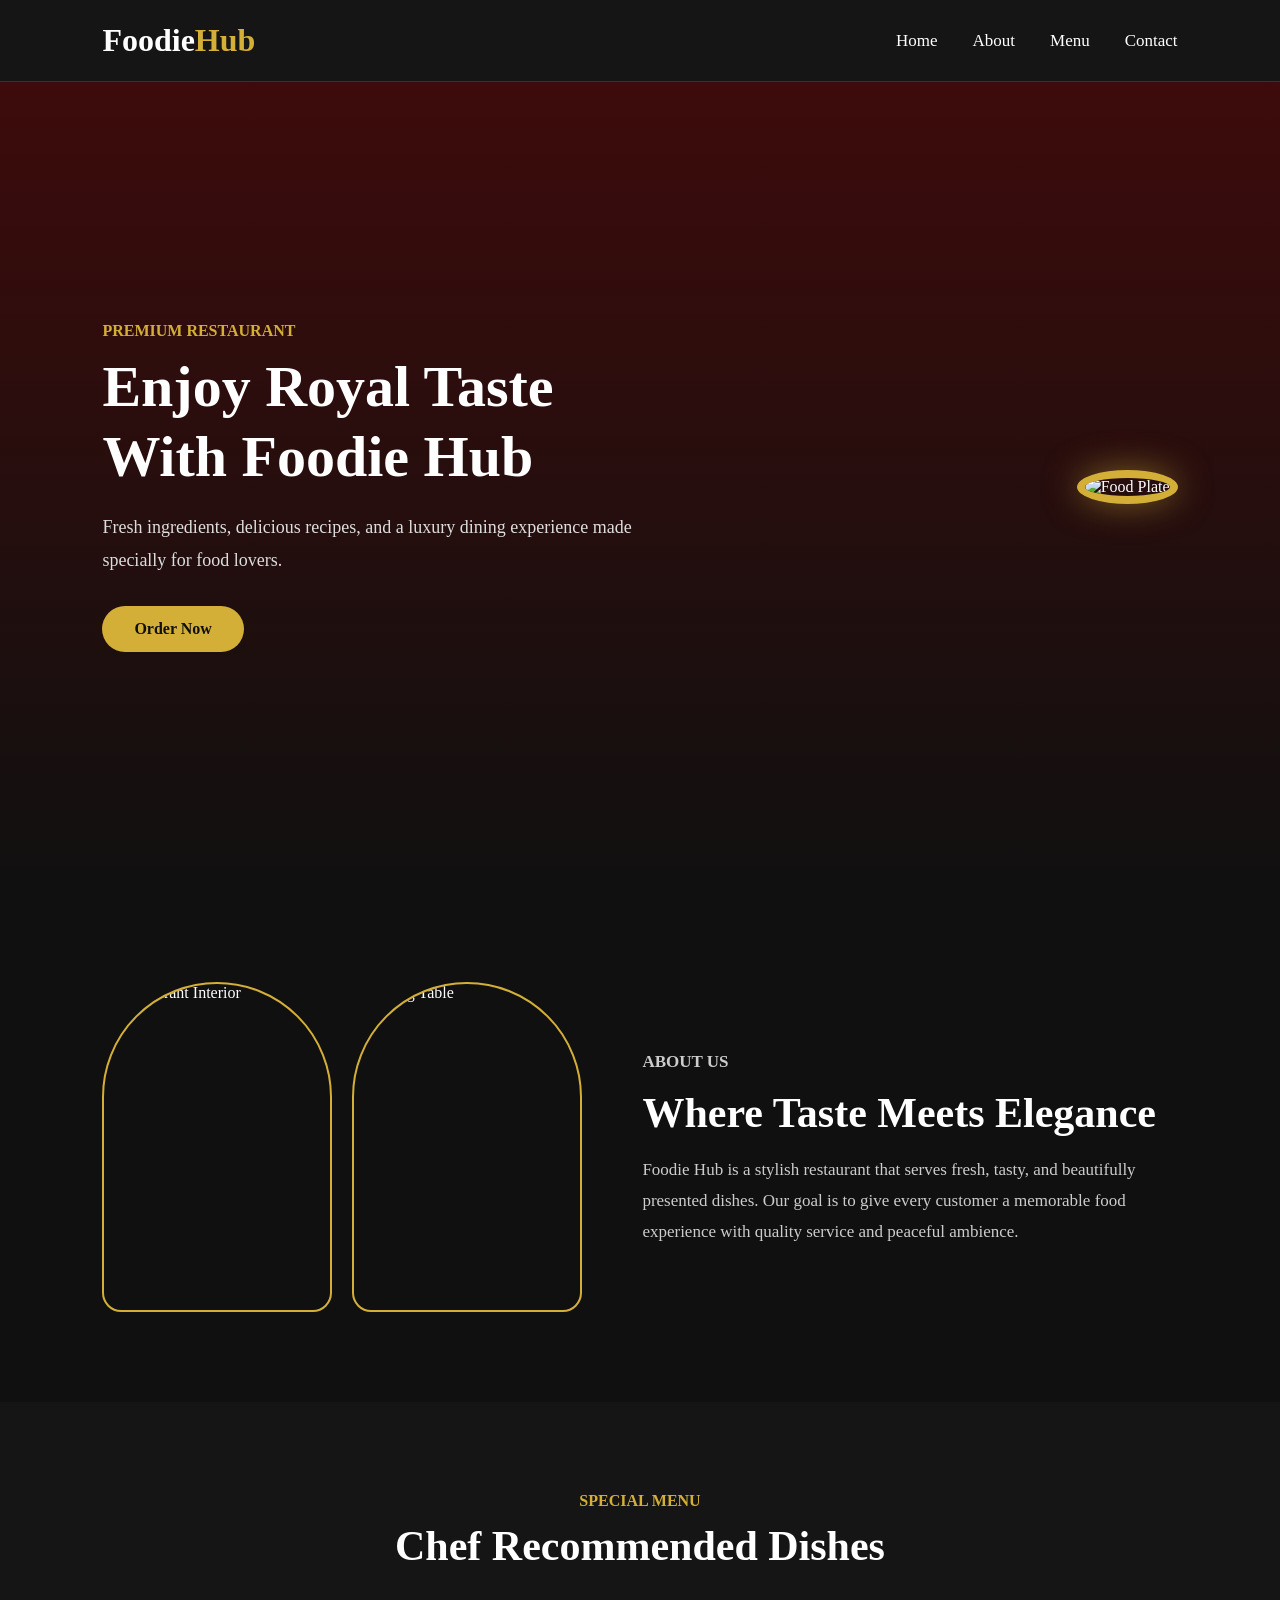
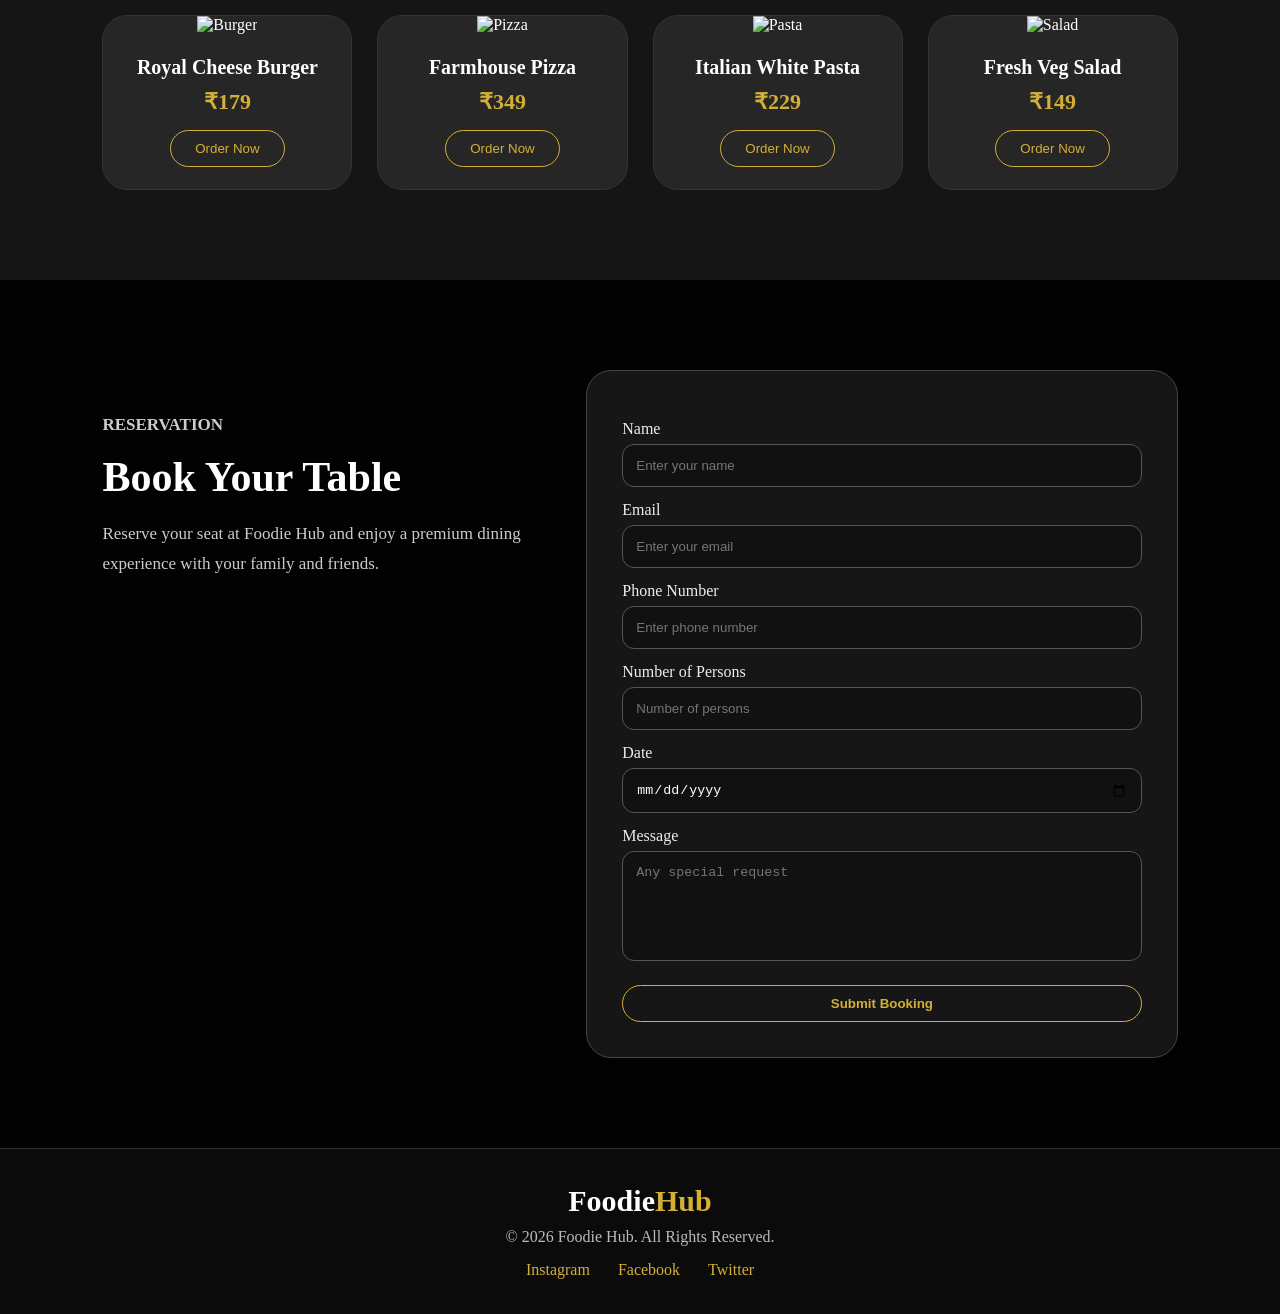
==== HTML/index.html @ 095f9428 "restaurant website" ====
<!DOCTYPE html>
<html lang="en">
<head>
  <link rel="stylesheet" href="./style.css">
  <meta charset="UTF-8">
  <meta name="viewport" content="width=device-width, initial-scale=1.0">
  <title>Foodie Hub</title>
  <link rel="stylesheet" href="style.css">
</head>
<body>

  <nav class="navbar">
    <h2 class="logo">Foodie<span>Hub</span></h2>

    <ul class="nav-links">
      <li><a href="#home">Home</a></li>
      <li><a href="#about">About</a></li>
      <li><a href="#menu">Menu</a></li>
      <li><a href="#contact">Contact</a></li>
    </ul>
  </nav>

  <section class="hero" id="home">
    <div class="hero-content">
      <p class="small-title">Premium Restaurant</p>
      <h1>Enjoy Royal Taste <br> With Foodie Hub</h1>
      <p class="tagline">
        Fresh ingredients, delicious recipes, and a luxury dining experience
        made specially for food lovers.
      </p>
      <a href="#menu" class="hero-btn">Order Now</a>
    </div>

    <div class="hero-image">
      <img src="https://images.unsplash.com/photo-1546069901-ba9599a7e63c" alt="Food Plate">
    </div>
  </section>

  <section class="about" id="about">
    <div class="about-images">
      <img src="https://images.unsplash.com/photo-1517248135467-4c7edcad34c4" alt="Restaurant Interior">
      <img src="https://images.unsplash.com/photo-1552566626-52f8b828add9" alt="Dining Table">
    </div>

    <div class="about-content">
      <p class="section-label">About Us</p>
      <h2>Where Taste Meets Elegance</h2>
      <p>
        Foodie Hub is a stylish restaurant that serves fresh, tasty, and
        beautifully presented dishes. Our goal is to give every customer a
        memorable food experience with quality service and peaceful ambience.
      </p>
    </div>
  </section>

  <section class="menu" id="menu">
    <p class="section-label center">Special Menu</p>
    <h2>Chef Recommended Dishes</h2>

    <div class="menu-grid">

      <div class="food-card">
        <img src="https://images.unsplash.com/photo-1568901346375-23c9450c58cd" alt="Burger">
        <div class="card-info">
          <h3>Royal Cheese Burger</h3>
          <p class="price">₹179</p>
          <button>Order Now</button>
        </div>
      </div>

      <div class="food-card">
        <img src="https://images.unsplash.com/photo-1513104890138-7c749659a591" alt="Pizza">
        <div class="card-info">
          <h3>Farmhouse Pizza</h3>
          <p class="price">₹349</p>
          <button>Order Now</button>
        </div>
      </div>

      <div class="food-card">
        <img src="https://images.unsplash.com/photo-1551183053-bf91a1d81141" alt="Pasta">
        <div class="card-info">
          <h3>Italian White Pasta</h3>
          <p class="price">₹229</p>
          <button>Order Now</button>
        </div>
      </div>

      <div class="food-card">
        <img src="https://images.unsplash.com/photo-1540189549336-e6e99c3679fe" alt="Salad">
        <div class="card-info">
          <h3>Fresh Veg Salad</h3>
          <p class="price">₹149</p>
          <button>Order Now</button>
        </div>
      </div>

    </div>
  </section>

  <section class="booking" id="contact">
    <div class="booking-left">
      <p class="section-label">Reservation</p>
      <h2>Book Your Table</h2>
      <p>
        Reserve your seat at Foodie Hub and enjoy a premium dining experience
        with your family and friends.
      </p>
    </div>

    <form class="booking-form">
      <label>Name</label>
      <input type="text" placeholder="Enter your name" required>

      <label>Email</label>
      <input type="email" placeholder="Enter your email" required>

      <label>Phone Number</label>
      <input type="tel" placeholder="Enter phone number" required>

      <label>Number of Persons</label>
      <input type="number" placeholder="Number of persons" required>

      <label>Date</label>
      <input type="date" required>

      <label>Message</label>
      <textarea placeholder="Any special request"></textarea>

      <button type="submit">Submit Booking</button>
    </form>
  </section>

  <footer>
    <h3>Foodie<span>Hub</span></h3>
    <p>© 2026 Foodie Hub. All Rights Reserved.</p>

    <div class="footer-links">
      <a href="#">Instagram</a>
      <a href="#">Facebook</a>
      <a href="#">Twitter</a>
    </div>
  </footer>

</body>
</html>
---- HTML/style.css ----
* {
  margin: 0;
  padding: 0;
  box-sizing: border-box;
}

body {
  background-color: #101010;
  color: #ffffff;
  
}

.navbar {
  width: 100%;
  padding: 22px 8%;
  background-color: #151515;
  display: flex;
  justify-content: space-between;
  align-items: center;
  border-bottom: 1px solid #333;
}

.logo {
  
  font-size: 32px;
  color: #ffffff;
}

.logo span,
footer span {
  color: #d4af37;
}

.nav-links {
  list-style: none;
  display: flex;
  gap: 35px;
}

.nav-links a {
  text-decoration: none;
  color: #ffffff;
  font-size: 17px;
  
}

.nav-links a:hover {
  color: #d4af37;
}

.hero {
  min-height: 90vh;
  padding: 60px 8%;
  display: flex;
  align-items: center;
  justify-content: space-between;
  background:
    linear-gradient(rgba(146, 2, 2, 0.349), rgba(16, 16, 16, 0.8)),
    url("https://images.unsplash.com/photo-1555396273-367ea4eb4db5");
  background-size: cover;
  background-position: center;
}

.hero-content {
  width: 50%;
}

.small-title,
.section-label {
  color: #d4af37;
  font-weight: 600;
  text-transform: uppercase;
  margin-bottom: 12px;
}

.hero-content h1 {
  
  font-size: 58px;
  line-height: 1.2;
  margin-bottom: 20px;
}

.tagline {
  color: #dddddd;
  font-size: 18px;
  line-height: 1.8;
  margin-bottom: 30px;
}

.hero-btn {
  display: inline-block;
  background-color: #d4af37;
  color: #101010;
  padding: 14px 32px;
  border-radius: 30px;
  text-decoration: none;
  font-weight: 600;
  transition: 0.3s;
}

.hero-btn:hover {
  background-color: #ffffff;
  transform: translateY(-4px);
}

.hero-image img {
  width: 420px;
  height: 420px;
  object-fit: cover;
  border-radius: 50%;
  border: 8px solid #d4af37;
  box-shadow: 0 0 35px rgba(212, 175, 55, 0.5);
}

.about {
  padding: 90px 8%;
  display: flex;
  align-items: center;
  gap: 60px;
}

.about-images {
  display: flex;
  gap: 20px;
}

.about-images img {
  width: 230px;
  height: 330px;
  border-radius: 120px 120px 20px 20px;
  border: 2px solid #d4af37;
}

.about-content {
  max-width: 520px;
}

.about-content h2,
.menu h2,
.booking-left h2 {
 
  font-size: 42px;
  margin-bottom: 18px;
}

.about-content p,
.booking-left p {
  color: #cccccc;
  line-height: 1.8;
  font-size: 17px;
}

.menu {
  padding: 90px 8%;
  background-color: #151515;
  text-align: center;
}

.center {
  text-align: center;
}

.menu-grid {
  margin-top: 45px;
  display: grid;
  grid-template-columns: repeat(4, 1fr);
  gap: 25px;
}

.food-card {
  background-color: rgba(255, 255, 255, 0.07);
  border: 1px solid #333;
  border-radius: 25px;
  transition: 0.3s;
}

.food-card:hover {
  transform: translateY(-12px);
  border-color: #d4af37;
  
}

.food-card img {
  width: 100%;
  height: 220px;
  
}

.card-info {
  padding: 22px;
}

.card-info h3 {
  font-size: 20px;
  margin-bottom: 10px;
}

.price {
  color: #d4af37;
  font-size: 22px;
  font-weight: bold;
  margin-bottom: 15px;
}

.card-info button,
.booking-form button {
  background-color: transparent;
  border: 1px solid #d4af37;
  color: #d4af37;
  padding: 10px 24px;
  border-radius: 25px;
  transition: 0.3s;
}

.card-info button:hover,
.booking-form button:hover {
  background-color: #d4af37;
  color: #101010;
}

.booking {
  padding: 90px 8%;
  display: flex;
  justify-content: space-between;
  gap: 50px;
  background:
    linear-gradient(rgba(0, 0, 0, 0.88), rgba(0, 0, 0, 0.88)),
    url("https://stock.adobe.com/in/images/the-background-of-cooking-on-a-black-wooden-background-top-view-free-space-for-your-text/278693728");
  background-size: cover;
  background-position: center;
}

.booking-left {
  width: 40%;
  padding-top: 40px;
}

.booking-form {
  width: 55%;
  background-color: rgba(255, 255, 255, 0.08);
  padding: 35px;
  border-radius: 25px;
  border: 1px solid #444;
 
}

.booking-form label {
  display: block;
  margin: 14px 0 6px;
  color: #eeeeee;
}

.booking-form input,
.booking-form textarea {
  width: 100%;
  padding: 13px;
  border-radius: 12px;
  border: 1px solid #555;
  background-color: #111;
  color: white;
  outline: none;
}

.booking-form input:focus,
.booking-form textarea:focus {
  border-color: #d4af37;
}

.booking-form textarea {
  height: 110px;
  resize: none;
}

.booking-form button {
  margin-top: 20px;
  width: 100%;
  font-weight: 600;
}

footer {
  background-color: #0b0b0b;
  text-align: center;
  padding: 35px 8%;
  border-top: 1px solid #333;
}

footer h3 {
 
  font-size: 30px;
  margin-bottom: 10px;
}

footer p {
  color: #bbbbbb;
  margin-bottom: 15px;
}

.footer-links a {
  color: #d4af37;
  text-decoration: none;
  margin: 0 12px;
}

.footer-links a:hover {
  color: white;
}

@media (max-width: 950px) {
  .hero,
  .about,
  .booking {
    flex-direction: column;
    text-align: center;
  }

  .hero-content,
  .booking-left,
  .booking-form {
    width: 100%;
  }

  .menu-grid {
    grid-template-columns: repeat(2, 1fr);
  }

  .about-images {
    justify-content: center;
  }
}

@media (max-width: 600px) {
  .navbar {
    flex-direction: column;
    gap: 18px;
  }

  .nav-links {
    gap: 18px;
    flex-wrap: wrap;
    justify-content: center;
  }

  .hero-content h1 {
    font-size: 38px;
  }

  .hero-image img {
    width: 280px;
    height: 280px;
  }

  .menu-grid {
    grid-template-columns: 1fr;
  }

  .about-images {
    flex-direction: column;
  }

  .about-images img {
    width: 100%;
  }
}
---- HTML/style.css ----
* {
  margin: 0;
  padding: 0;
  box-sizing: border-box;
}

body {
  background-color: #101010;
  color: #ffffff;
  
}

.navbar {
  width: 100%;
  padding: 22px 8%;
  background-color: #151515;
  display: flex;
  justify-content: space-between;
  align-items: center;
  border-bottom: 1px solid #333;
}

.logo {
  
  font-size: 32px;
  color: #ffffff;
}

.logo span,
footer span {
  color: #d4af37;
}

.nav-links {
  list-style: none;
  display: flex;
  gap: 35px;
}

.nav-links a {
  text-decoration: none;
  color: #ffffff;
  font-size: 17px;
  
}

.nav-links a:hover {
  color: #d4af37;
}

.hero {
  min-height: 90vh;
  padding: 60px 8%;
  display: flex;
  align-items: center;
  justify-content: space-between;
  background:
    linear-gradient(rgba(146, 2, 2, 0.349), rgba(16, 16, 16, 0.8)),
    url("https://images.unsplash.com/photo-1555396273-367ea4eb4db5");
  background-size: cover;
  background-position: center;
}

.hero-content {
  width: 50%;
}

.small-title,
.section-label {
  color: #d4af37;
  font-weight: 600;
  text-transform: uppercase;
  margin-bottom: 12px;
}

.hero-content h1 {
  
  font-size: 58px;
  line-height: 1.2;
  margin-bottom: 20px;
}

.tagline {
  color: #dddddd;
  font-size: 18px;
  line-height: 1.8;
  margin-bottom: 30px;
}

.hero-btn {
  display: inline-block;
  background-color: #d4af37;
  color: #101010;
  padding: 14px 32px;
  border-radius: 30px;
  text-decoration: none;
  font-weight: 600;
  transition: 0.3s;
}

.hero-btn:hover {
  background-color: #ffffff;
  transform: translateY(-4px);
}

.hero-image img {
  width: 420px;
  height: 420px;
  object-fit: cover;
  border-radius: 50%;
  border: 8px solid #d4af37;
  box-shadow: 0 0 35px rgba(212, 175, 55, 0.5);
}

.about {
  padding: 90px 8%;
  display: flex;
  align-items: center;
  gap: 60px;
}

.about-images {
  display: flex;
  gap: 20px;
}

.about-images img {
  width: 230px;
  height: 330px;
  border-radius: 120px 120px 20px 20px;
  border: 2px solid #d4af37;
}

.about-content {
  max-width: 520px;
}

.about-content h2,
.menu h2,
.booking-left h2 {
 
  font-size: 42px;
  margin-bottom: 18px;
}

.about-content p,
.booking-left p {
  color: #cccccc;
  line-height: 1.8;
  font-size: 17px;
}

.menu {
  padding: 90px 8%;
  background-color: #151515;
  text-align: center;
}

.center {
  text-align: center;
}

.menu-grid {
  margin-top: 45px;
  display: grid;
  grid-template-columns: repeat(4, 1fr);
  gap: 25px;
}

.food-card {
  background-color: rgba(255, 255, 255, 0.07);
  border: 1px solid #333;
  border-radius: 25px;
  transition: 0.3s;
}

.food-card:hover {
  transform: translateY(-12px);
  border-color: #d4af37;
  
}

.food-card img {
  width: 100%;
  height: 220px;
  
}

.card-info {
  padding: 22px;
}

.card-info h3 {
  font-size: 20px;
  margin-bottom: 10px;
}

.price {
  color: #d4af37;
  font-size: 22px;
  font-weight: bold;
  margin-bottom: 15px;
}

.card-info button,
.booking-form button {
  background-color: transparent;
  border: 1px solid #d4af37;
  color: #d4af37;
  padding: 10px 24px;
  border-radius: 25px;
  transition: 0.3s;
}

.card-info button:hover,
.booking-form button:hover {
  background-color: #d4af37;
  color: #101010;
}

.booking {
  padding: 90px 8%;
  display: flex;
  justify-content: space-between;
  gap: 50px;
  background:
    linear-gradient(rgba(0, 0, 0, 0.88), rgba(0, 0, 0, 0.88)),
    url("https://stock.adobe.com/in/images/the-background-of-cooking-on-a-black-wooden-background-top-view-free-space-for-your-text/278693728");
  background-size: cover;
  background-position: center;
}

.booking-left {
  width: 40%;
  padding-top: 40px;
}

.booking-form {
  width: 55%;
  background-color: rgba(255, 255, 255, 0.08);
  padding: 35px;
  border-radius: 25px;
  border: 1px solid #444;
 
}

.booking-form label {
  display: block;
  margin: 14px 0 6px;
  color: #eeeeee;
}

.booking-form input,
.booking-form textarea {
  width: 100%;
  padding: 13px;
  border-radius: 12px;
  border: 1px solid #555;
  background-color: #111;
  color: white;
  outline: none;
}

.booking-form input:focus,
.booking-form textarea:focus {
  border-color: #d4af37;
}

.booking-form textarea {
  height: 110px;
  resize: none;
}

.booking-form button {
  margin-top: 20px;
  width: 100%;
  font-weight: 600;
}

footer {
  background-color: #0b0b0b;
  text-align: center;
  padding: 35px 8%;
  border-top: 1px solid #333;
}

footer h3 {
 
  font-size: 30px;
  margin-bottom: 10px;
}

footer p {
  color: #bbbbbb;
  margin-bottom: 15px;
}

.footer-links a {
  color: #d4af37;
  text-decoration: none;
  margin: 0 12px;
}

.footer-links a:hover {
  color: white;
}

@media (max-width: 950px) {
  .hero,
  .about,
  .booking {
    flex-direction: column;
    text-align: center;
  }

  .hero-content,
  .booking-left,
  .booking-form {
    width: 100%;
  }

  .menu-grid {
    grid-template-columns: repeat(2, 1fr);
  }

  .about-images {
    justify-content: center;
  }
}

@media (max-width: 600px) {
  .navbar {
    flex-direction: column;
    gap: 18px;
  }

  .nav-links {
    gap: 18px;
    flex-wrap: wrap;
    justify-content: center;
  }

  .hero-content h1 {
    font-size: 38px;
  }

  .hero-image img {
    width: 280px;
    height: 280px;
  }

  .menu-grid {
    grid-template-columns: 1fr;
  }

  .about-images {
    flex-direction: column;
  }

  .about-images img {
    width: 100%;
  }
}
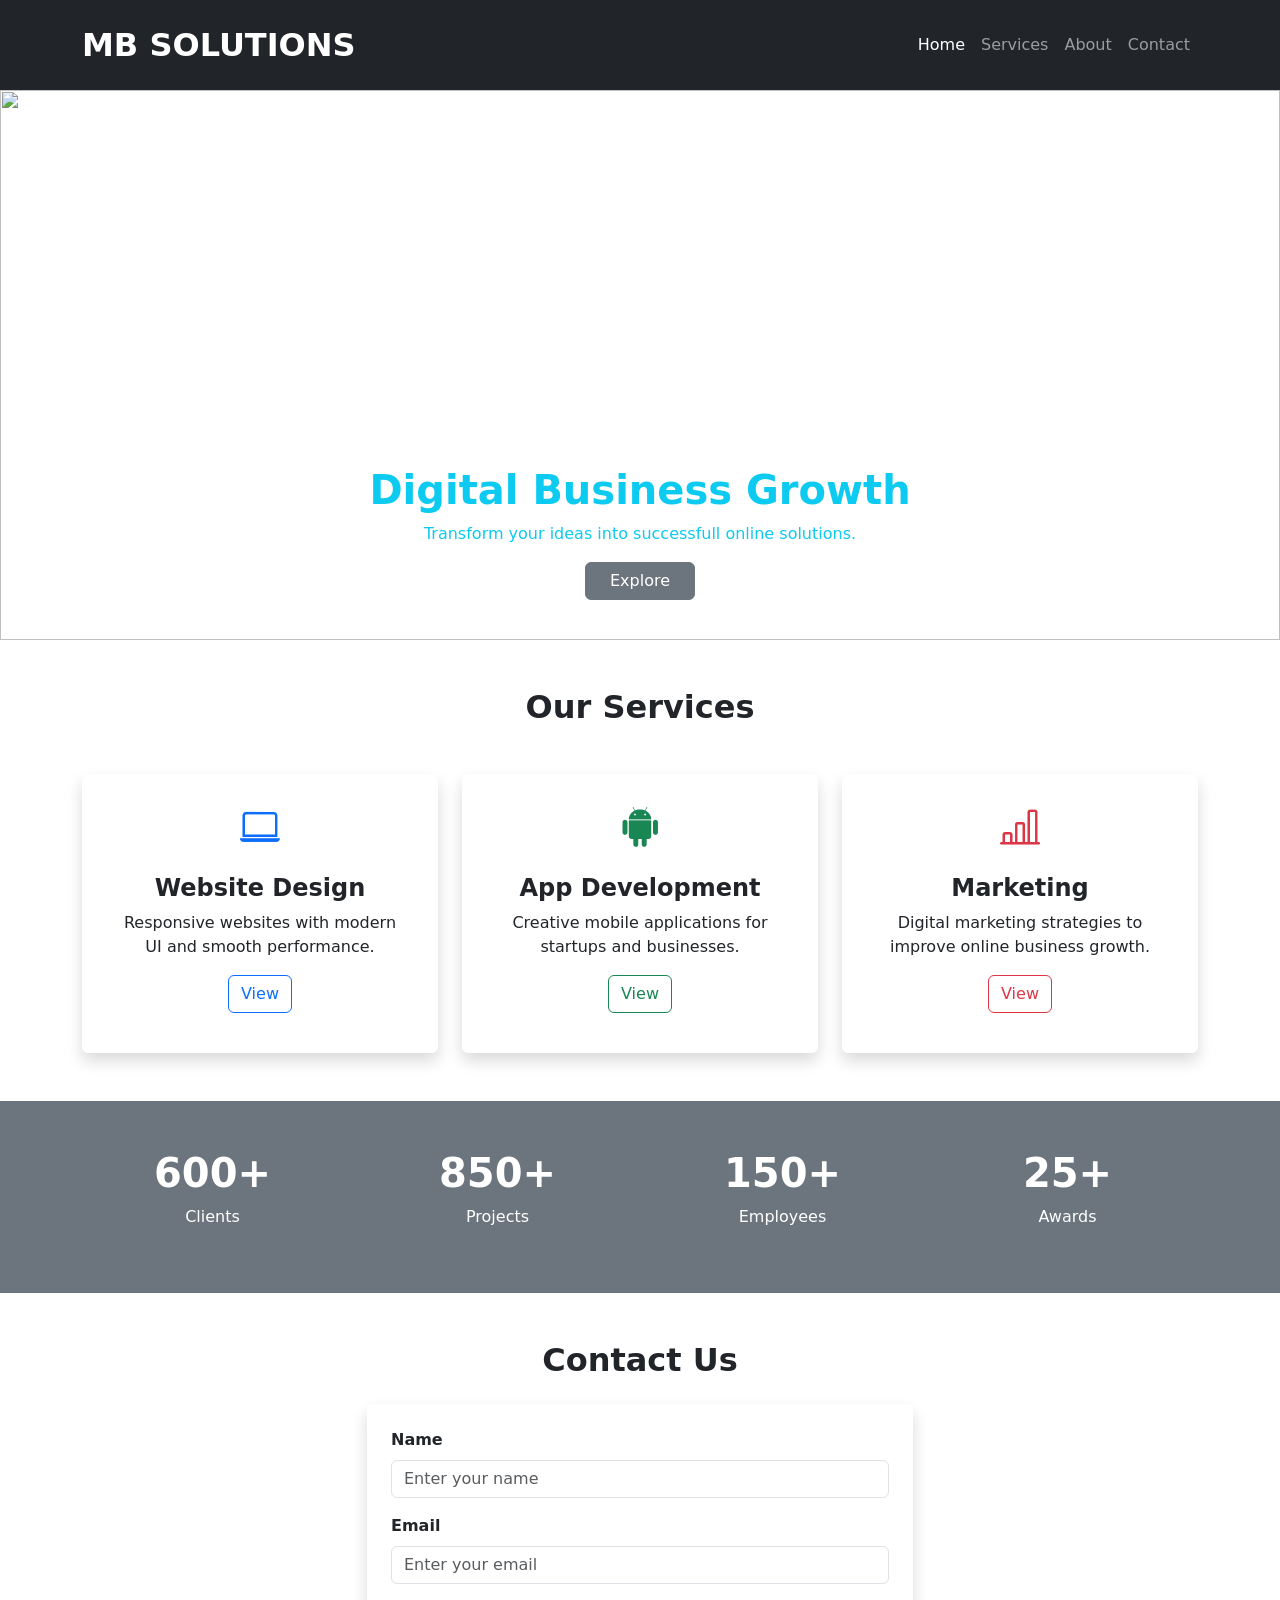
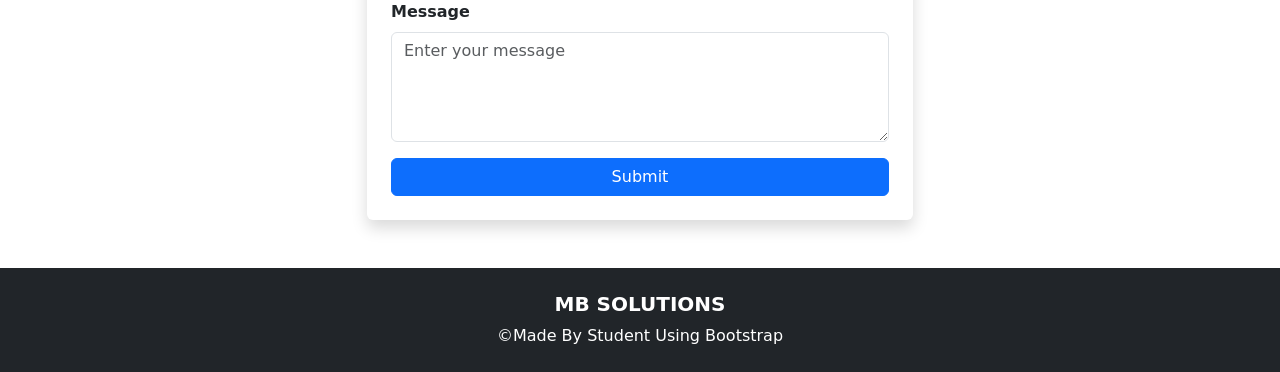
==== commit fdb2c9f5: "Add files via upload" ====
--- a/HTML/index.html
+++ b/HTML/index.html
@@ -1,146 +1,226 @@
-<!DOCTYPE html>
-<html lang="en">
-<head>
-  <link rel="stylesheet" href="./style.css">
-  <meta charset="UTF-8">
-  <meta name="viewport" content="width=device-width, initial-scale=1.0">
-  <title>Foodie Hub</title>
-  <link rel="stylesheet" href="style.css">
-</head>
-<body>
-
-  <nav class="navbar">
-    <h2 class="logo">Foodie<span>Hub</span></h2>
-
-    <ul class="nav-links">
-      <li><a href="#home">Home</a></li>
-      <li><a href="#about">About</a></li>
-      <li><a href="#menu">Menu</a></li>
-      <li><a href="#contact">Contact</a></li>
-    </ul>
-  </nav>
-
-  <section class="hero" id="home">
-    <div class="hero-content">
-      <p class="small-title">Premium Restaurant</p>
-      <h1>Enjoy Royal Taste <br> With Foodie Hub</h1>
-      <p class="tagline">
-        Fresh ingredients, delicious recipes, and a luxury dining experience
-        made specially for food lovers.
-      </p>
-      <a href="#menu" class="hero-btn">Order Now</a>
-    </div>
-
-    <div class="hero-image">
-      <img src="https://images.unsplash.com/photo-1546069901-ba9599a7e63c" alt="Food Plate">
-    </div>
-  </section>
-
-  <section class="about" id="about">
-    <div class="about-images">
-      <img src="https://images.unsplash.com/photo-1517248135467-4c7edcad34c4" alt="Restaurant Interior">
-      <img src="https://images.unsplash.com/photo-1552566626-52f8b828add9" alt="Dining Table">
-    </div>
-
-    <div class="about-content">
-      <p class="section-label">About Us</p>
-      <h2>Where Taste Meets Elegance</h2>
-      <p>
-        Foodie Hub is a stylish restaurant that serves fresh, tasty, and
-        beautifully presented dishes. Our goal is to give every customer a
-        memorable food experience with quality service and peaceful ambience.
-      </p>
-    </div>
-  </section>
-
-  <section class="menu" id="menu">
-    <p class="section-label center">Special Menu</p>
-    <h2>Chef Recommended Dishes</h2>
-
-    <div class="menu-grid">
-
-      <div class="food-card">
-        <img src="https://images.unsplash.com/photo-1568901346375-23c9450c58cd" alt="Burger">
-        <div class="card-info">
-          <h3>Royal Cheese Burger</h3>
-          <p class="price">₹179</p>
-          <button>Order Now</button>
-        </div>
-      </div>
-
-      <div class="food-card">
-        <img src="https://images.unsplash.com/photo-1513104890138-7c749659a591" alt="Pizza">
-        <div class="card-info">
-          <h3>Farmhouse Pizza</h3>
-          <p class="price">₹349</p>
-          <button>Order Now</button>
-        </div>
-      </div>
-
-      <div class="food-card">
-        <img src="https://images.unsplash.com/photo-1551183053-bf91a1d81141" alt="Pasta">
-        <div class="card-info">
-          <h3>Italian White Pasta</h3>
-          <p class="price">₹229</p>
-          <button>Order Now</button>
-        </div>
-      </div>
-
-      <div class="food-card">
-        <img src="https://images.unsplash.com/photo-1540189549336-e6e99c3679fe" alt="Salad">
-        <div class="card-info">
-          <h3>Fresh Veg Salad</h3>
-          <p class="price">₹149</p>
-          <button>Order Now</button>
-        </div>
-      </div>
-
-    </div>
-  </section>
-
-  <section class="booking" id="contact">
-    <div class="booking-left">
-      <p class="section-label">Reservation</p>
-      <h2>Book Your Table</h2>
-      <p>
-        Reserve your seat at Foodie Hub and enjoy a premium dining experience
-        with your family and friends.
-      </p>
-    </div>
-
-    <form class="booking-form">
-      <label>Name</label>
-      <input type="text" placeholder="Enter your name" required>
-
-      <label>Email</label>
-      <input type="email" placeholder="Enter your email" required>
-
-      <label>Phone Number</label>
-      <input type="tel" placeholder="Enter phone number" required>
-
-      <label>Number of Persons</label>
-      <input type="number" placeholder="Number of persons" required>
-
-      <label>Date</label>
-      <input type="date" required>
-
-      <label>Message</label>
-      <textarea placeholder="Any special request"></textarea>
-
-      <button type="submit">Submit Booking</button>
-    </form>
-  </section>
-
-  <footer>
-    <h3>Foodie<span>Hub</span></h3>
-    <p>© 2026 Foodie Hub. All Rights Reserved.</p>
-
-    <div class="footer-links">
-      <a href="#">Instagram</a>
-      <a href="#">Facebook</a>
-      <a href="#">Twitter</a>
-    </div>
-  </footer>
-
-</body>
+<!DOCTYPE html>
+<html lang="en">
+<head>
+  <meta charset="UTF-8" />
+  <meta name="viewport" content="width=device-width, initial-scale=1.0"/>
+  <title>Document</title>
+
+  <!-- Bootstrap CDN -->
+  <link href="https://cdn.jsdelivr.net/npm/bootstrap@5.3.3/dist/css/bootstrap.min.css" rel="stylesheet">
+
+  <!-- Bootstrap Icons -->
+  <link rel="stylesheet" href="https://cdn.jsdelivr.net/npm/bootstrap-icons@1.11.3/font/bootstrap-icons.css">
+</head>
+
+<body>
+
+  <!-- Navbar -->
+  <nav class="navbar navbar-expand-lg navbar-dark bg-dark py-3">
+    <div class="container">
+      <a class="navbar-brand fw-bold fs-2" href="#">MB SOLUTIONS</a>
+
+      <button class="navbar-toggler" type="button" data-bs-toggle="collapse" data-bs-target="#navbar">
+        <span class="navbar-toggler-icon"></span>
+      </button>
+
+      <div class="collapse navbar-collapse" id="navbar">
+        <ul class="navbar-nav ms-auto text-center">
+          <li class="nav-item">
+            <a class="nav-link active" href="#">Home</a>
+          </li>
+
+          <li class="nav-item">
+            <a class="nav-link" href="#">Services</a>
+          </li>
+
+          <li class="nav-item">
+            <a class="nav-link" href="#">About</a>
+          </li>
+
+          <li class="nav-item">
+            <a class="nav-link" href="#">Contact</a>
+          </li>
+        </ul>
+      </div>
+    </div>
+  </nav>
+
+  <!-- Carousel -->
+  <div id="mainSlider" class="carousel slide" data-bs-ride="carousel">
+
+    <div class="carousel-inner">
+
+      <div class="carousel-item active">
+        <img src="https://images.unsplash.com/photo-1497366754035-f200968a6e72?q=80&w=1400&auto=format&fit=crop"
+             class="d-block w-100"
+             style="height: 550px;">
+
+        <div class="carousel-caption text-info">
+          <h1 class="fw-bold">Digital Business Growth</h1>
+          <p>Transform your ideas into successfull online solutions.</p>
+          <button class="btn btn-secondary px-4">Explore</button>
+        </div>
+      </div>
+
+      <div class="carousel-item">
+        <img src="https://images.unsplash.com/photo-1521737604893-d14cc237f11d?q=80&w=1400&auto=format&fit=crop"
+             class="d-block w-100"
+             style="height: 550px; object-fit: cover;">
+
+        <div class="carousel-caption text-primary">
+          <h1 class="fw-bold">Creative Startup Ideas</h1>
+          <p>Professional services for modern companies.</p>
+          <button class="btn btn-danger px-4">Learn More</button>
+        </div>
+      </div>
+
+     
+
+    </div>
+
+    <button class="carousel-control-prev" type="button" data-bs-target="#mainSlider" data-bs-slide="prev">
+      <span class="carousel-control-prev-icon"></span>
+    </button>
+
+    <button class="carousel-control-next" type="button" data-bs-target="#mainSlider" data-bs-slide="next">
+      <span class="carousel-control-next-icon"></span>
+    </button>
+
+  </div>
+
+  <!-- Services -->
+  <section class="container py-5">
+
+    <h2 class="text-center fw-bold mb-5">Our Services</h2>
+
+    <div class="row g-4">
+
+      <div class="col-sm-12 col-md-4">
+        <div class="card border-0 shadow text-center p-4 h-100">
+
+          <i class="bi bi-laptop fs-1 text-primary"></i>
+
+          <div class="card-body">
+            <h4 class="fw-bold">Website Design</h4>
+            <p>Responsive websites with modern UI and smooth performance.</p>
+            <button class="btn btn-outline-primary">View</button>
+          </div>
+
+        </div>
+      </div>
+
+      <div class="col-sm-12 col-md-4">
+        <div class="card border-0 shadow text-center p-4 h-100">
+
+          <i class="bi bi-android2 fs-1 text-success"></i>
+
+          <div class="card-body">
+            <h4 class="fw-bold">App Development</h4>
+            <p>Creative mobile applications for startups and businesses.</p>
+            <button class="btn btn-outline-success">View</button>
+          </div>
+
+        </div>
+      </div>
+
+      <div class="col-sm-12 col-md-4">
+        <div class="card border-0 shadow text-center p-4 h-100">
+
+          <i class="bi bi-bar-chart-line fs-1 text-danger"></i>
+
+          <div class="card-body">
+            <h4 class="fw-bold">Marketing</h4>
+            <p>Digital marketing strategies to improve online business growth.</p>
+            <button class="btn btn-outline-danger">View</button>
+          </div>
+
+        </div>
+      </div>
+
+    </div>
+
+  </section>
+
+  <!-- Stats Section -->
+  <section class="bg-secondary text-white py-5">
+
+    <div class="container">
+
+      <div class="row text-center g-4">
+
+        <div class="col-6 col-md-3">
+          <h1 class="fw-bold">600+</h1>
+          <p>Clients</p>
+        </div>
+
+        <div class="col-6 col-md-3">
+          <h1 class="fw-bold">850+</h1>
+          <p>Projects</p>
+        </div>
+
+        <div class="col-6 col-md-3">
+          <h1 class="fw-bold">150+</h1>
+          <p>Employees</p>
+        </div>
+
+        <div class="col-6 col-md-3">
+          <h1 class="fw-bold">25+</h1>
+          <p>Awards</p>
+        </div>
+
+      </div>
+
+    </div>
+
+  </section>
+
+  <!-- Contact Form -->
+  <section class="container py-5">
+
+    <h2 class="text-center fw-bold mb-4">Contact Us</h2>
+
+    <div class="row justify-content-center">
+
+      <div class="col-lg-6 col-md-8">
+
+        <form class="shadow p-4 rounded">
+
+          <div class="mb-3">
+            <label class="form-label fw-bold">Name</label>
+            <input type="text" class="form-control" placeholder="Enter your name">
+          </div>
+
+          <div class="mb-3">
+            <label class="form-label fw-bold">Email</label>
+            <input type="email" class="form-control" placeholder="Enter your email">
+          </div>
+
+          <div class="mb-3">
+            <label class="form-label fw-bold">Message</label>
+            <textarea class="form-control" rows="4" placeholder="Enter your message"></textarea>
+          </div>
+
+          <button class="btn btn-primary w-100">Submit</button>
+
+        </form>
+
+      </div>
+
+    </div>
+
+  </section>
+
+  <!-- Footer -->
+  <footer class="bg-dark text-white text-center py-4">
+
+    <h5 class="fw-bold">MB SOLUTIONS</h5>
+
+    <p class="mb-0">&copy;Made By Student Using Bootstrap</p>
+
+  </footer>
+
+  <!-- Bootstrap JS -->
+  <script src="https://cdn.jsdelivr.net/npm/bootstrap@5.3.3/dist/js/bootstrap.bundle.min.js"></script>
+
+</body>
 </html>
